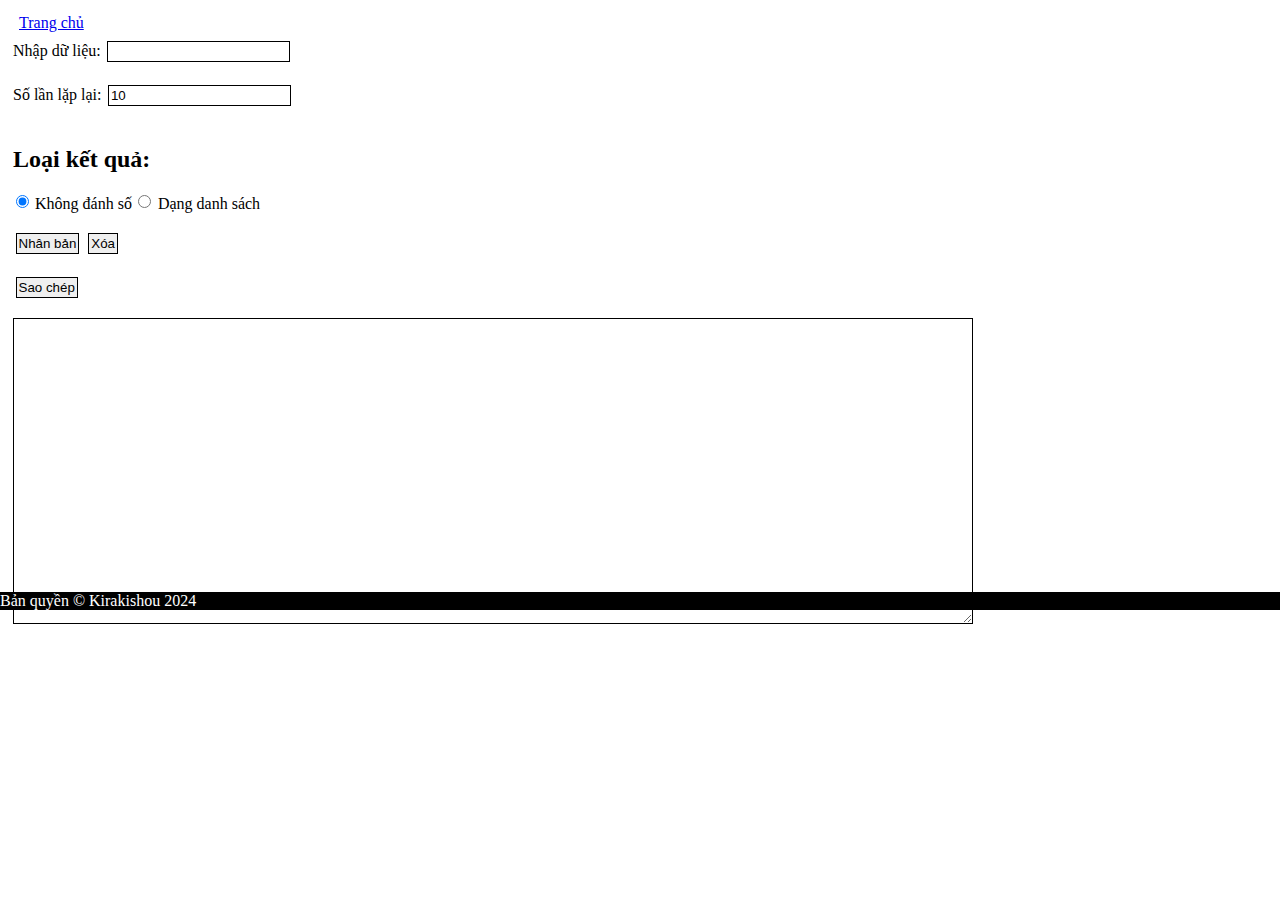
==== Copy/nhan_ban.html @ be4fbe19 "Update nhan_ban.html" ====
<!DOCTYPE html>
<html lang="vi">
<head>
    <meta charset="UTF-8">
    <title>Lặp lại dữ liệu nhập</title>
  <link rel="stylesheet" href="../Home/reset.css">
</head>

<style>


      html {max-width: 970px;
           margin: 5px;
      }
        #ket-qua {
            display: none;
        }
        #hop-sao-chep:hover #ket-qua {
            display: block;
        }
 #hop-sao-chep {width: 100%;
         bottom: 0px;
         height: 300px;
         
       
  }

button, input {border: 1px solid black; margin: 2.5px; padding: 2px;}
#noi-dung-sao-chep {width: 100%;
         height: 100%;
         border: 1px solid black;
  }

  footer {<!--bottom: 0px; -->
          text-align: center;
          position: fixed;
          width: 100%;
          left: 0px;
          background: black;
          color: white;
  }
    </style>
<header>
  <div style="right: 0px; padding: 1px; margin: 5px">
    <a href="../home/home.html">Trang chủ</a>
  </div>
</header>
<body>
    <label>Nhập dữ liệu:</label>
  <input type="text" id="data-input">
  <br/><br/>
    <label for="so-lan">Số lần lặp lại:</label>
    <input type="number" id="so-lan" value="10">
    <br>
    <br>
    <h2>Loại kết quả:</h2>
    <input type="radio" id="khong-danh-sach" name="loai-ket-qua" value="khong-danh-sach" checked>
    <label for="khong-danh-sach">Không đánh số</label>
     <input type="radio" id="danh-sach" name="loai-ket-qua" value="danh-sach">
    <label for="danh-sach">Dạng danh sách</label>

    <br>
    <br>
    <button id="copy-button" onclick="lapLaiDuLieu()">Nhân bản</button>
    <button id="reset" type="reset">Xóa</button>

    <br>
    <br>
    <h2 id="ket-qua">Kết quả:</h2>
    <div id="hop-sao-chep">
        <button type="button" onclick="saoChep()">Sao chép</button> <br/><br/>
        <textarea id="noi-dung-sao-chep" readonly></textarea>
    </div>
  
    <script>
            function lapLaiDuLieu() {
            let data = document.getElementById("data-input").value;
            let soLan = parseInt(document.getElementById("so-lan").value);
            let loaiKetQua = document.querySelector('input[name="loai-ket-qua"]:checked').value;
            let ketQua = "";
            if (loaiKetQua === "danh-sach") {
                for (let i = 1; i <= soLan; i++) {
                    ketQua += i + ". " + data + "\n";
                }
            } else {
                for (let i = 0; i < soLan; i++) {
                    ketQua += data + "\n";
                }
            }
            document.getElementById("ket-qua").innerHTML = ketQua;
            document.getElementById("noi-dung-sao-chep").value = ketQua;
        }
        function saoChep() {
            let noiDungSaoChep = document.getElementById("noi-dung-sao-chep");
            noiDungSaoChep.select();
            document.execCommand("copy");
            alert("Đã sao chép nội dung!");
        }
  
  function reset() {
  // Lấy element input
  let dataInput = document.getElementById("data-input");

  // Xóa giá trị của element input
  dataInput.value = "";

  // Cập nhật lại kết quả
  lapLaiDuLieu();
}

document.getElementById("reset").addEventListener("click", reset);

    </script>
</body>
  <br/>
  <footer> Bản quyền &copy; Kirakishou 2024</footer>
 
</html>
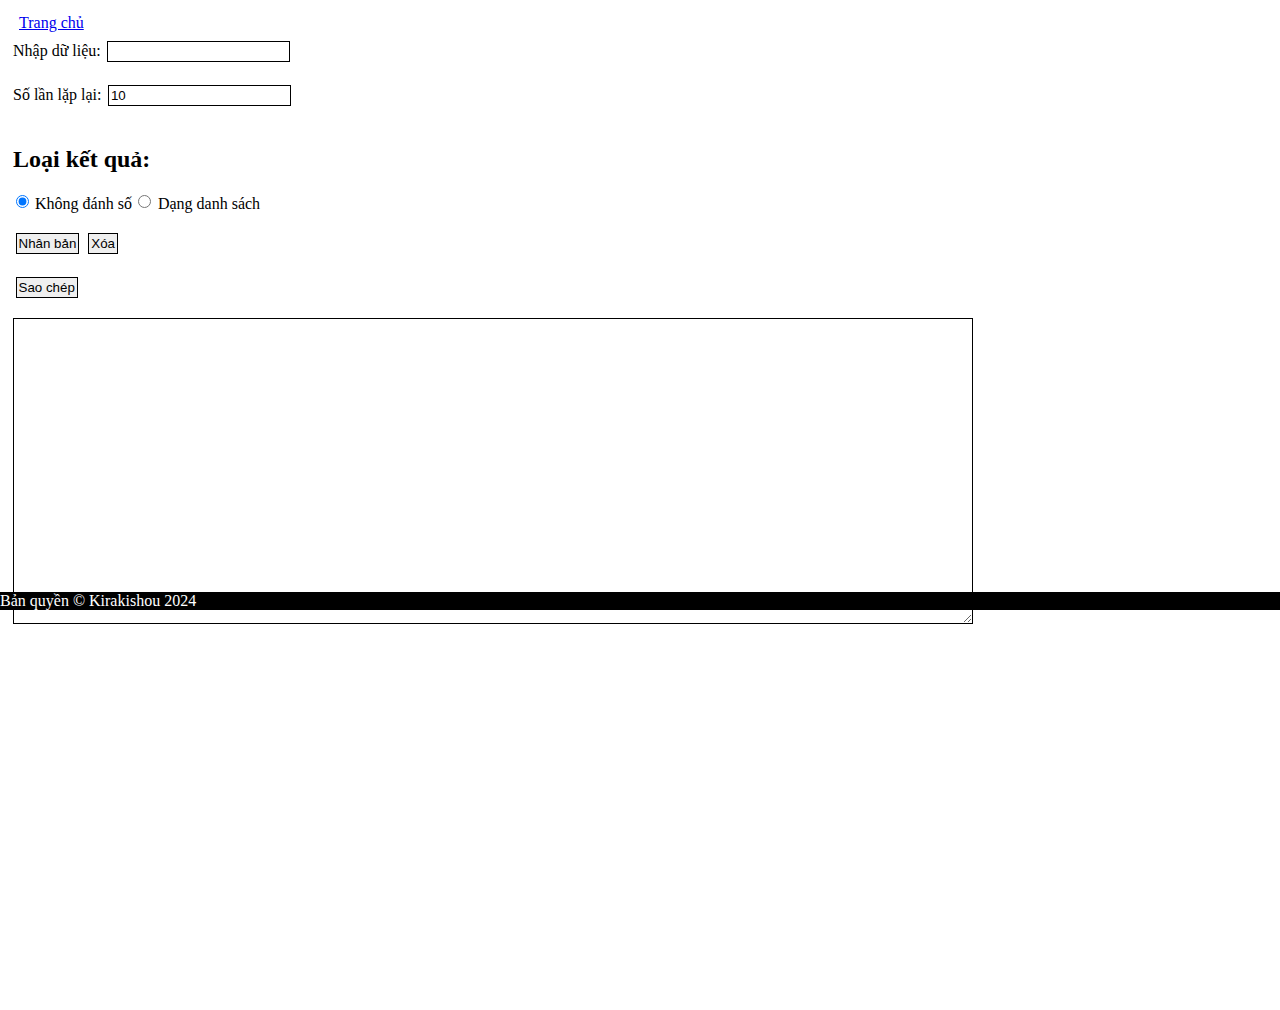
==== commit 43f129d7: "Update nhan_ban.html" ====
--- a/Copy/nhan_ban.html
+++ b/Copy/nhan_ban.html
@@ -11,6 +11,7 @@
 
       html {max-width: 970px;
            margin: 5px;
+            height: 1000px;
       }
         #ket-qua {
             display: none;
@@ -42,7 +43,7 @@
     </style>
 <header>
   <div style="right: 0px; padding: 1px; margin: 5px">
-    <a href="../home/home.html">Trang chủ</a>
+    <a href="../Home/home.html">Trang chủ</a>
   </div>
 </header>
 <body>
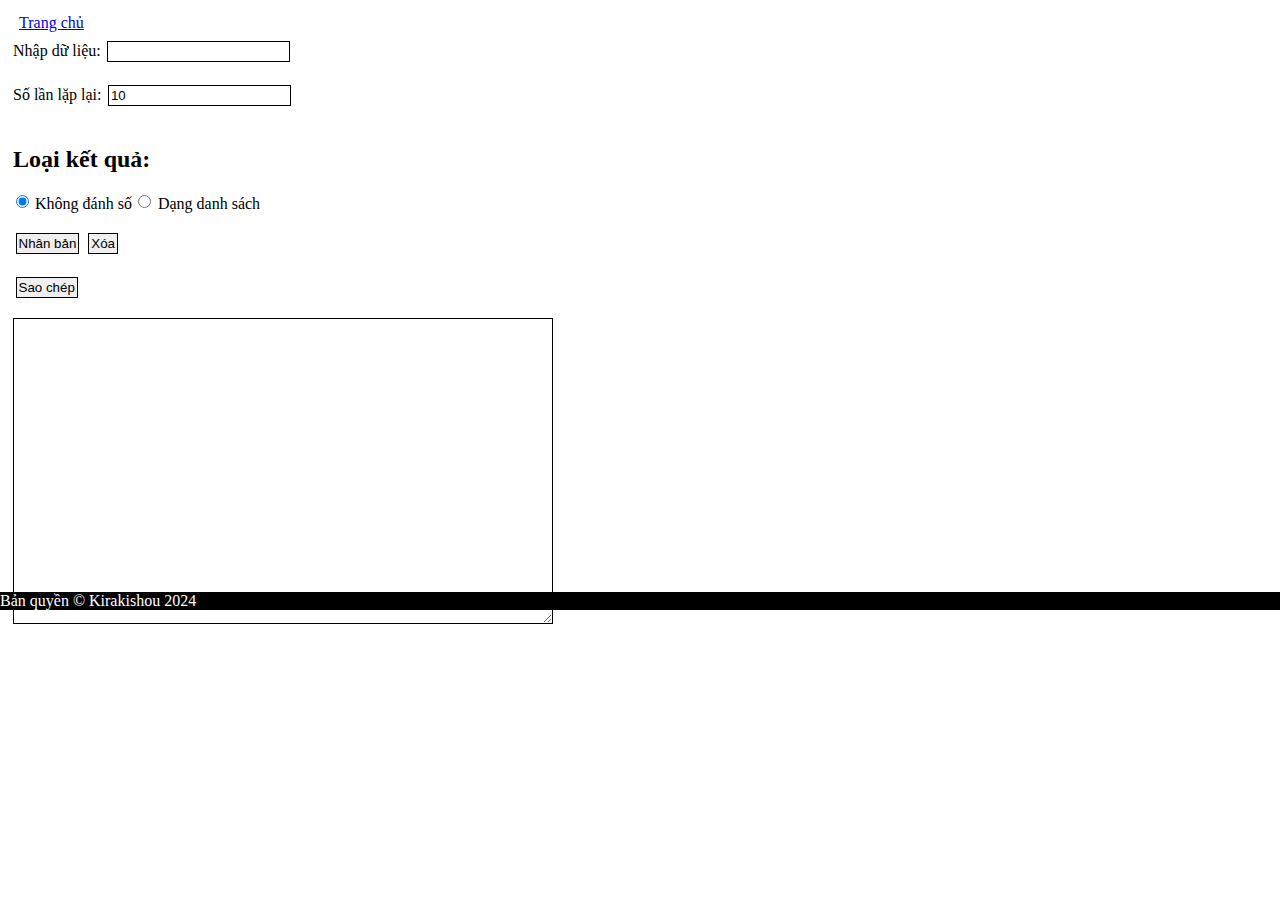
==== commit d457f4e2: "Update nhan_ban.html" ====
--- a/Copy/nhan_ban.html
+++ b/Copy/nhan_ban.html
@@ -9,9 +9,9 @@
 <style>
 
 
-      html {max-width: 970px;
+      html {max-width: 550px;
            margin: 5px;
-            height: 1000px;
+        
       }
         #ket-qua {
             display: none;
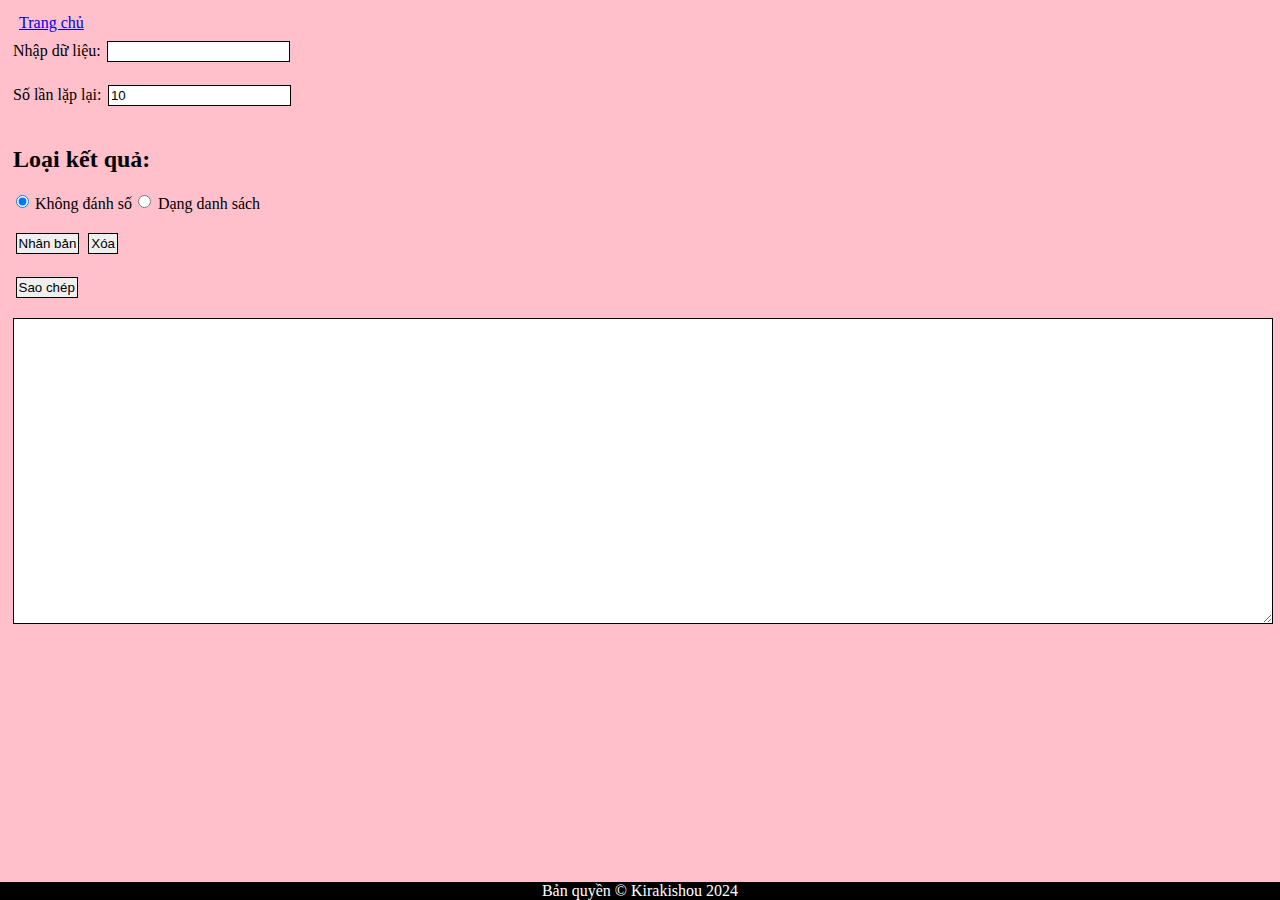
==== commit 29a49da8: "Update nhan_ban.html" ====
--- a/Copy/nhan_ban.html
+++ b/Copy/nhan_ban.html
@@ -8,10 +8,12 @@
 
 <style>
 
-
-      html {max-width: 550px;
+      html {
            margin: 5px;
-        
+           background-color: pink;
+           background-size: cover;
+           height: cover;
+           overflow: hidden;
       }
         #ket-qua {
             display: none;
@@ -32,14 +34,14 @@
          border: 1px solid black;
   }
 
-  footer {<!--bottom: 0px; -->
+  footer {bottom: 0px;
           text-align: center;
           position: fixed;
           width: 100%;
           left: 0px;
           background: black;
           color: white;
-  }
+               }
     </style>
 <header>
   <div style="right: 0px; padding: 1px; margin: 5px">
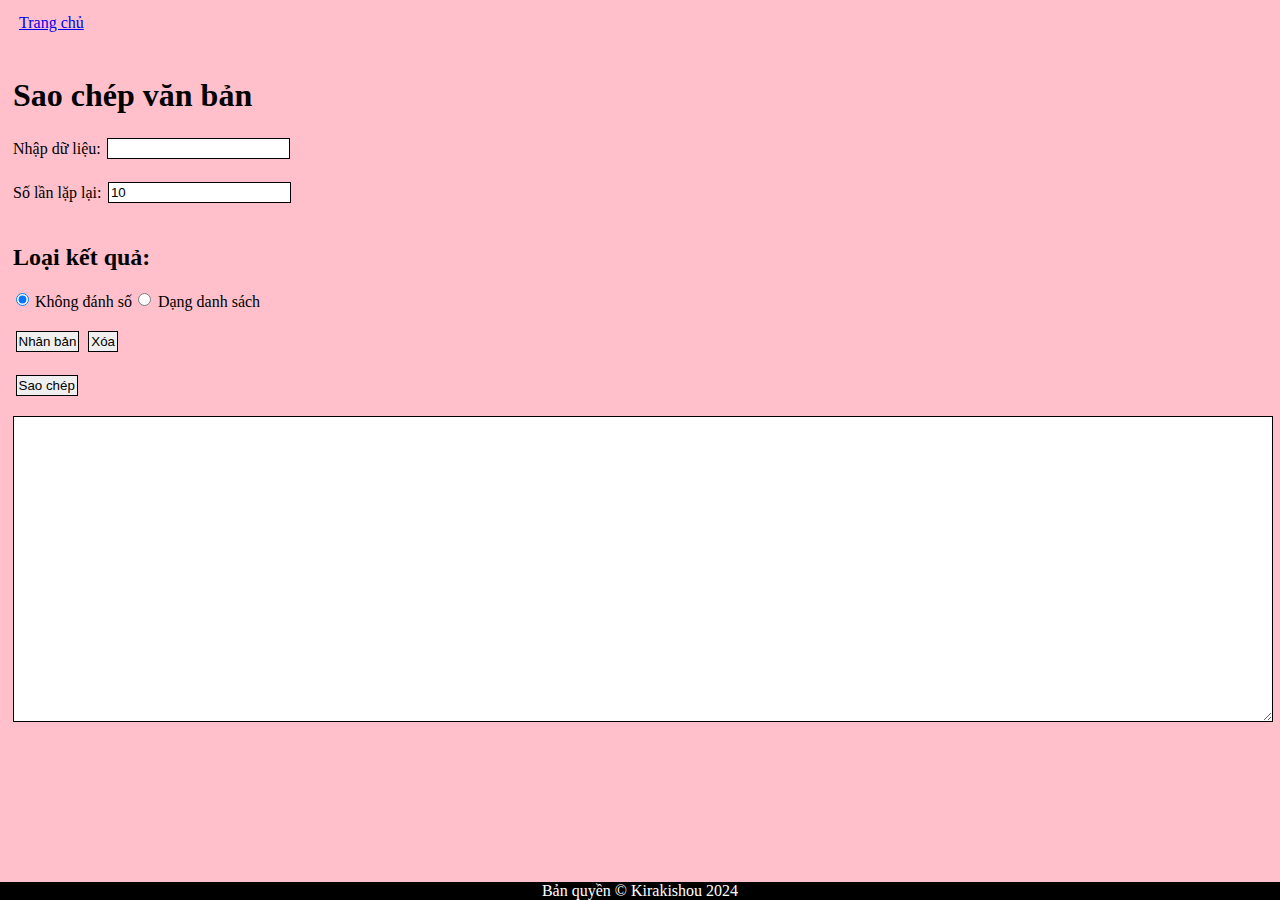
==== commit cb7e1dc4: "Update nhan_ban.html" ====
--- a/Copy/nhan_ban.html
+++ b/Copy/nhan_ban.html
@@ -2,8 +2,9 @@
 <html lang="vi">
 <head>
     <meta charset="UTF-8">
-    <title>Lặp lại dữ liệu nhập</title>
-  <link rel="stylesheet" href="../Home/reset.css">
+    <meta name="viewport" content="width=device-width, initial-scale=1.0">    
+    <title>Nhân bản ký tự</title>
+    <link rel="stylesheet" href="../Home/reset.css">
 </head>
 
 <style>
@@ -49,6 +50,8 @@
   </div>
 </header>
 <body>
+    <br/>
+    <h1 styte="font-size: 1.8rem;"> Sao chép văn bản </h1>
     <label>Nhập dữ liệu:</label>
   <input type="text" id="data-input">
   <br/><br/>
@@ -72,7 +75,7 @@
     <h2 id="ket-qua">Kết quả:</h2>
     <div id="hop-sao-chep">
         <button type="button" onclick="saoChep()">Sao chép</button> <br/><br/>
-        <textarea id="noi-dung-sao-chep" readonly></textarea>
+        <textarea id="noi-dung-sao-chep" style="padding: 2px;" readonly></textarea>
     </div>
   
     <script>
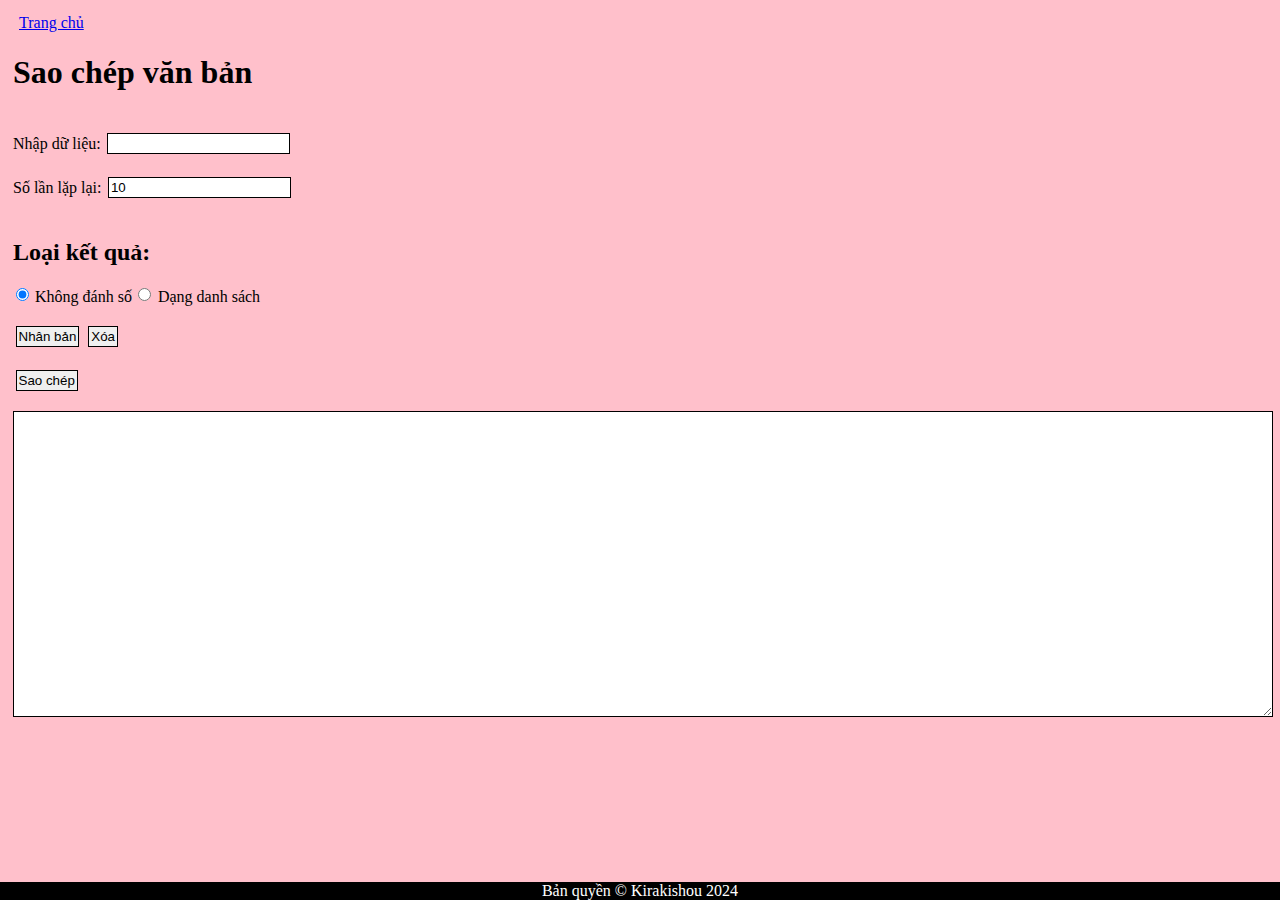
==== commit 4c17fe46: "Update nhan_ban.html" ====
--- a/Copy/nhan_ban.html
+++ b/Copy/nhan_ban.html
@@ -49,9 +49,9 @@
     <a href="../Home/home.html">Trang chủ</a>
   </div>
 </header>
+    <h1 styte="text-align: center; font-size: 1.8rem; font-wight: bold;"> Sao chép văn bản </h1>
 <body>
     <br/>
-    <h1 styte="font-size: 1.8rem;"> Sao chép văn bản </h1>
     <label>Nhập dữ liệu:</label>
   <input type="text" id="data-input">
   <br/><br/>
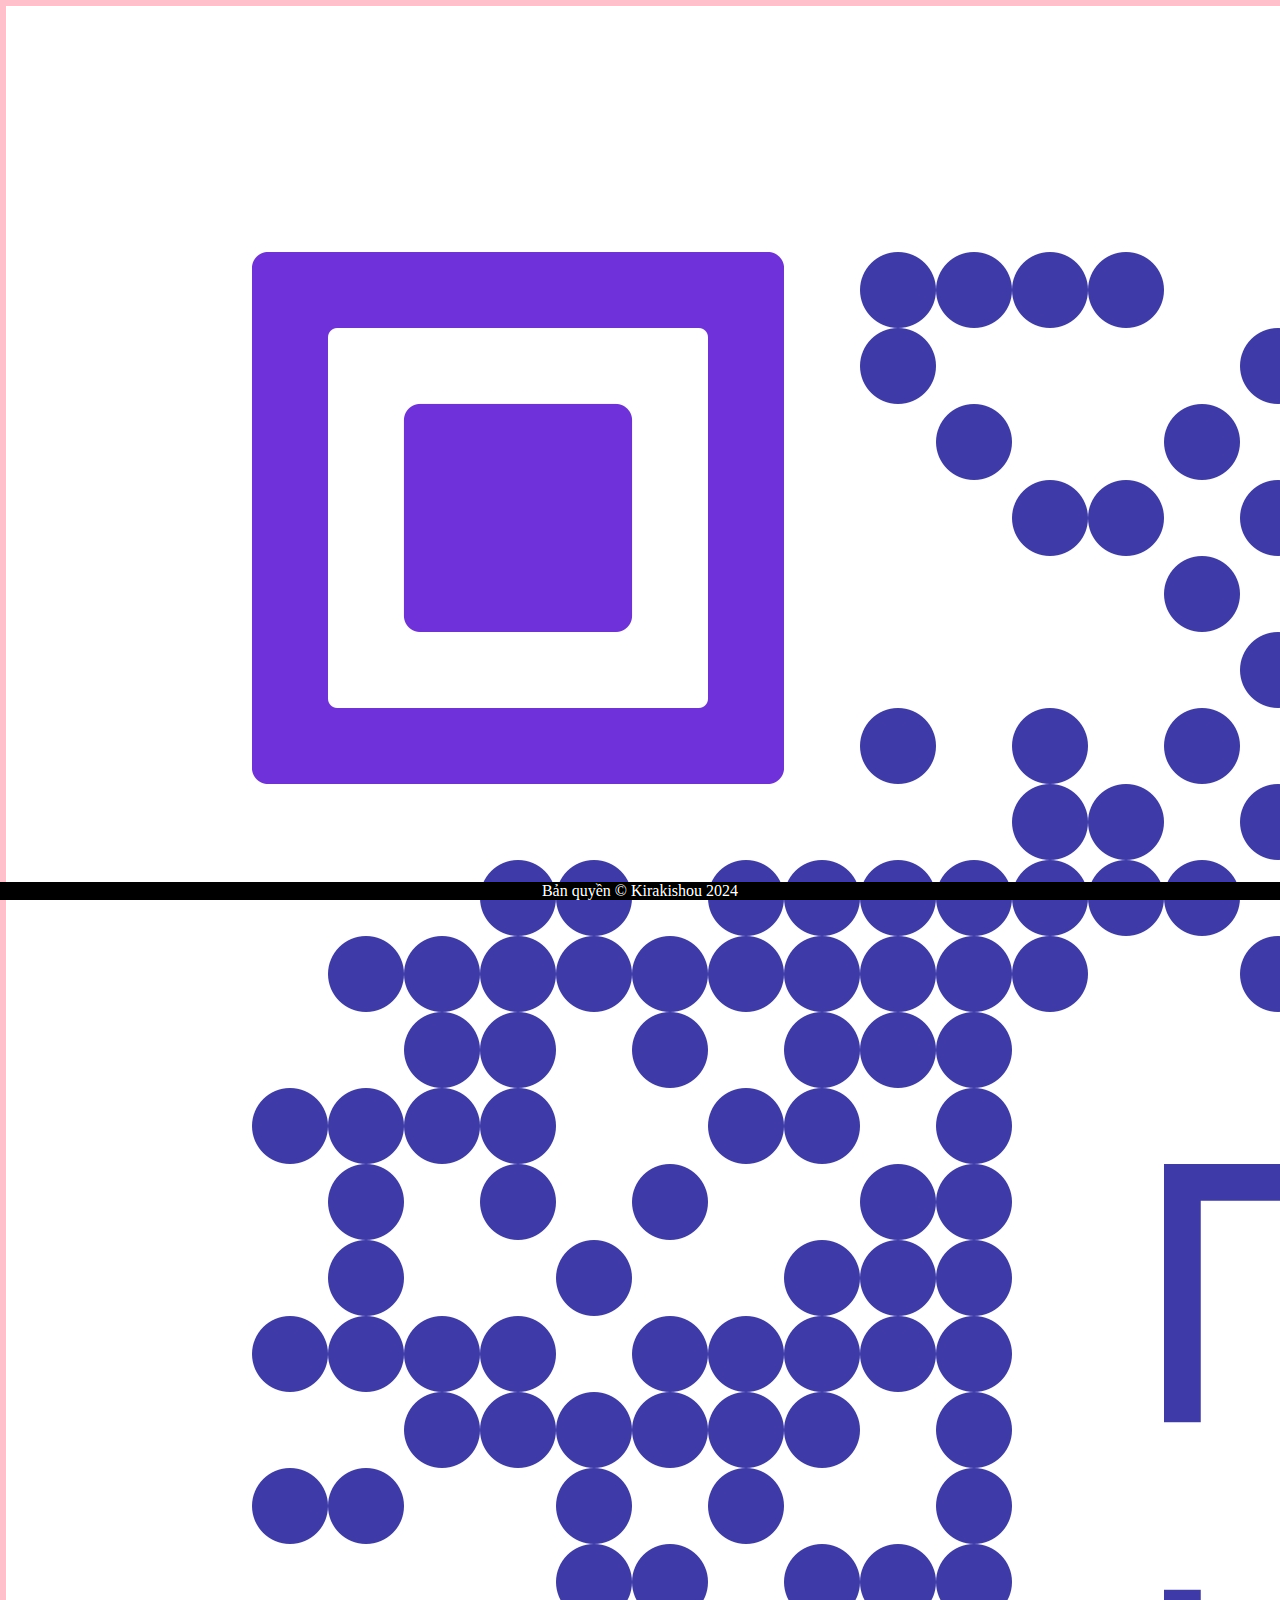
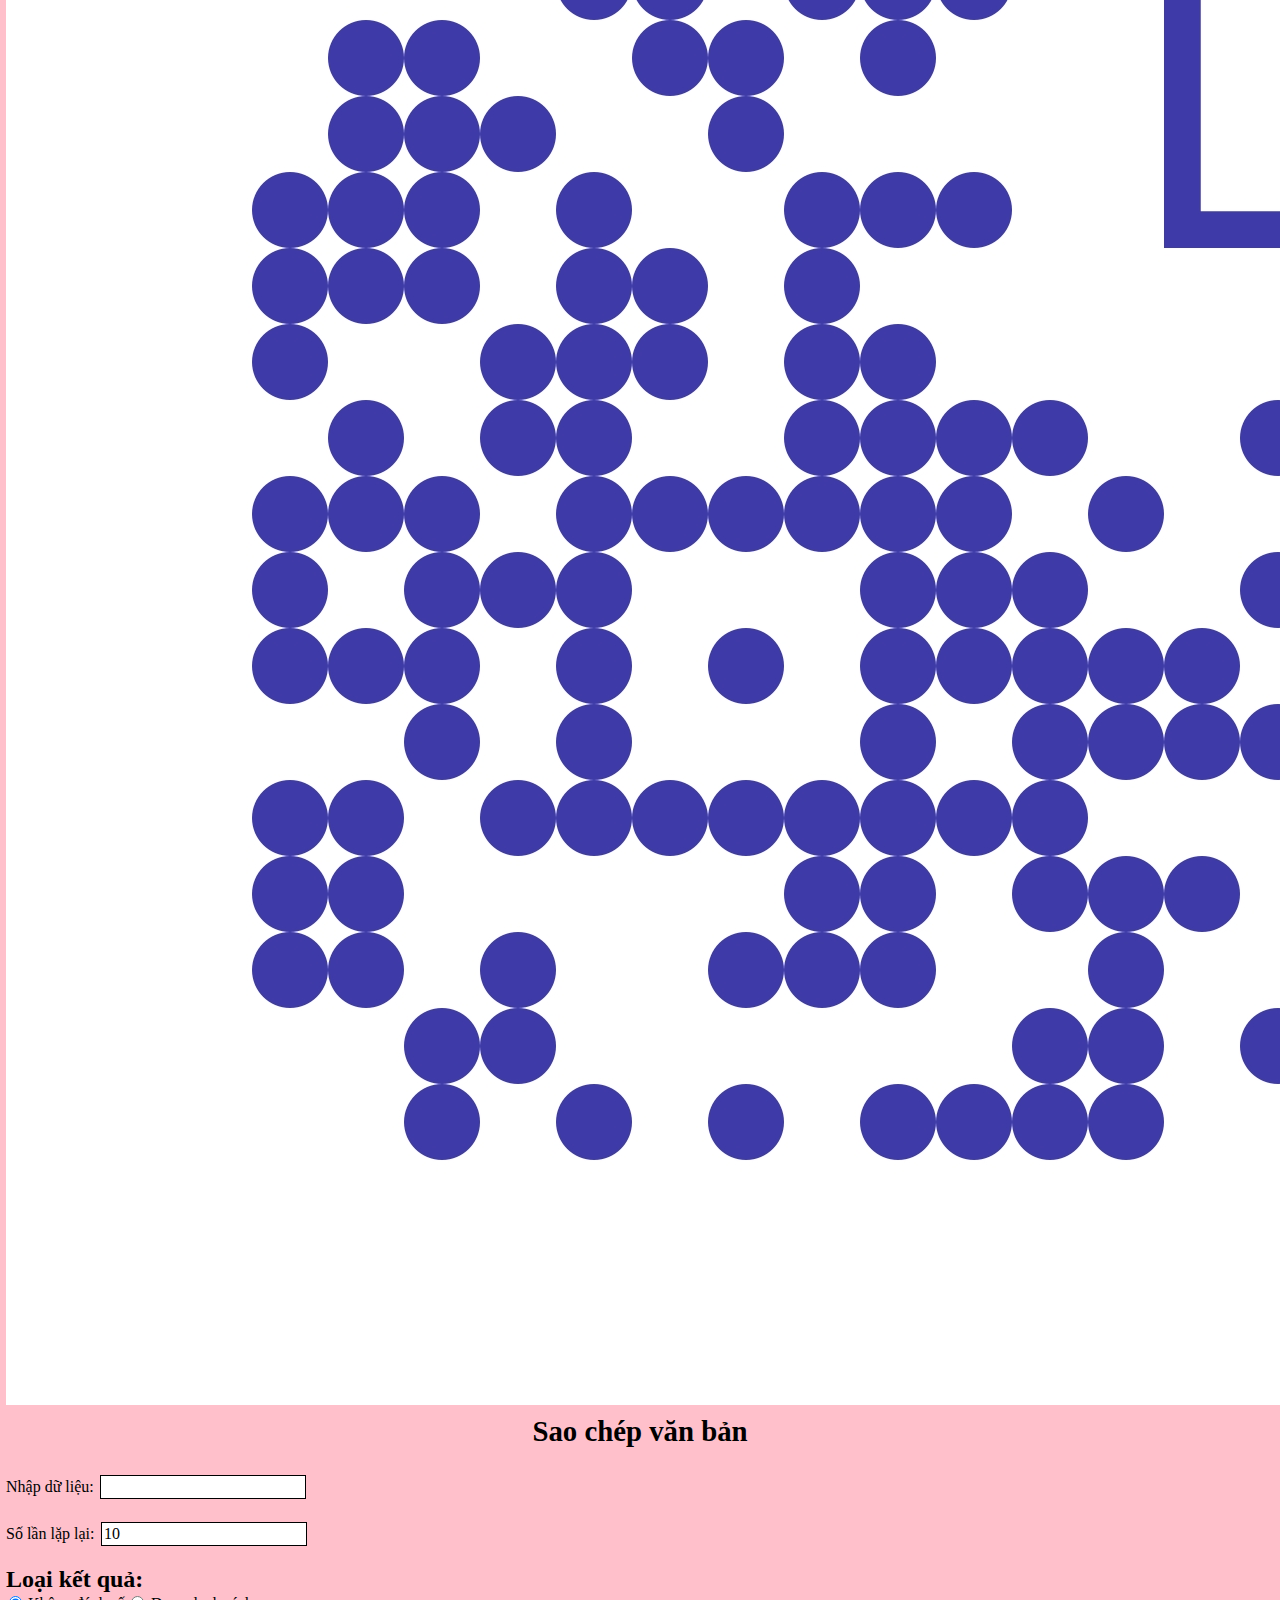
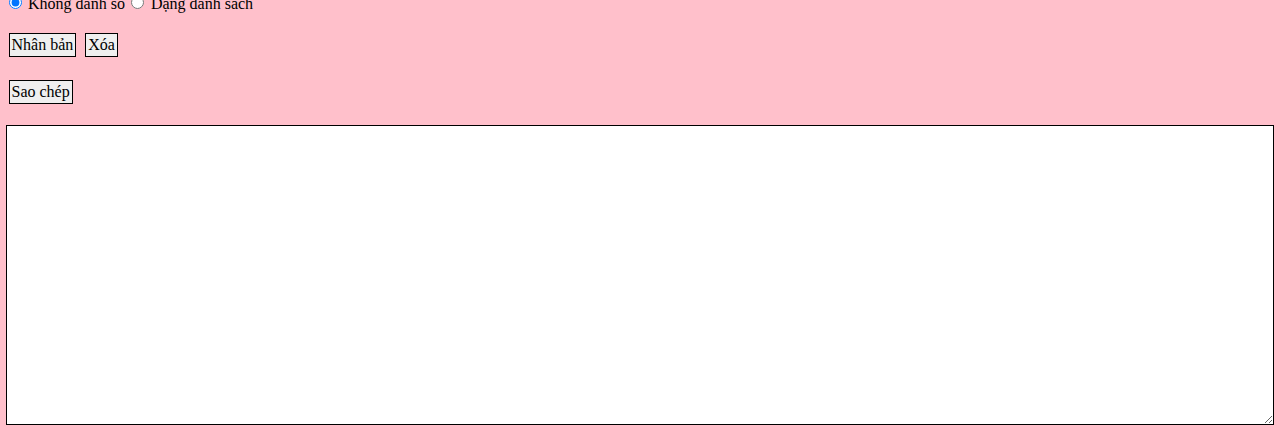
==== commit 3e9c8302: "Update nhan_ban.html" ====
--- a/Copy/nhan_ban.html
+++ b/Copy/nhan_ban.html
@@ -9,11 +9,10 @@
 
 <style>
 
-      html {
-           margin: 5px;
+          html {
+           margin: 0 auto;
            background-color: pink;
            background-size: cover;
-           height: cover;
            overflow: hidden;
       }
         #ket-qua {
@@ -42,15 +41,22 @@
           left: 0px;
           background: black;
           color: white;
-               }
+  }
+ body { margin: 5px;
+   padding: 1px;
+ 
+ }
     </style>
 <header>
+   <a href="../Home/Kirakishou.html"><img src="../qrp.jpg" alt="Trang chủ"></a>
+<br>
   <div style="right: 0px; padding: 1px; margin: 5px">
-    <a href="../Home/home.html">Trang chủ</a>
+ 
+     
+    <h1 style="text-align: center">Sao chép văn bản</h1>
   </div>
 </header>
-    <h1 styte="text-align: center; font-size: 1.8rem; font-wight: bold;"> Sao chép văn bản </h1>
-<body>
+ <body>
     <br/>
     <label>Nhập dữ liệu:</label>
   <input type="text" id="data-input">
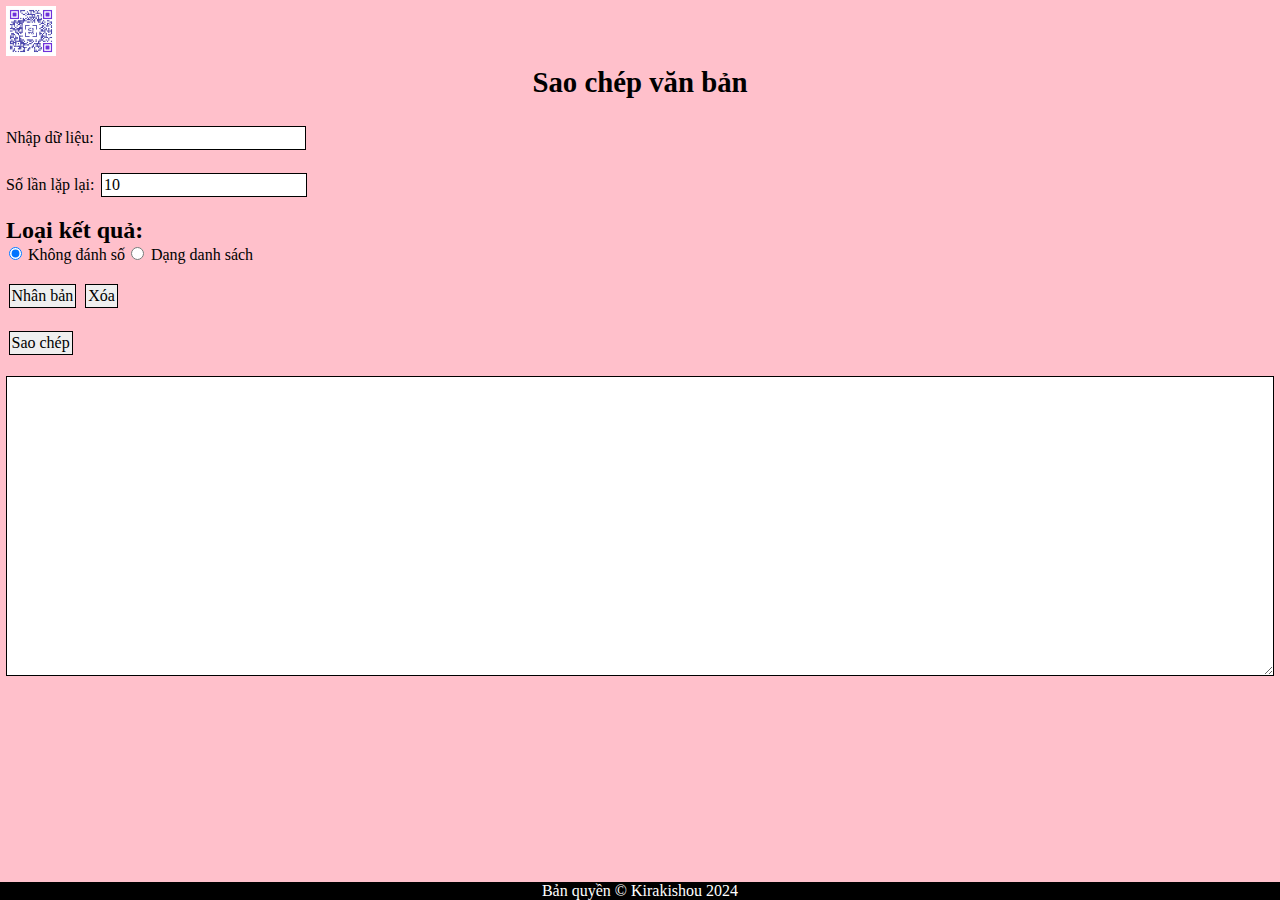
==== commit b8416259: "Update nhan_ban.html" ====
--- a/Copy/nhan_ban.html
+++ b/Copy/nhan_ban.html
@@ -48,7 +48,7 @@
  }
     </style>
 <header>
-   <a href="../Home/Kirakishou.html"><img src="../qrp.jpg" alt="Trang chủ"></a>
+   <a href="https://l.ead.me/Kirakishou"><img src="../qrp.jpg" style="width: 3.125em; height: 3.125em;" alt="Trang chủ"></a>
 <br>
   <div style="right: 0px; padding: 1px; margin: 5px">
  
